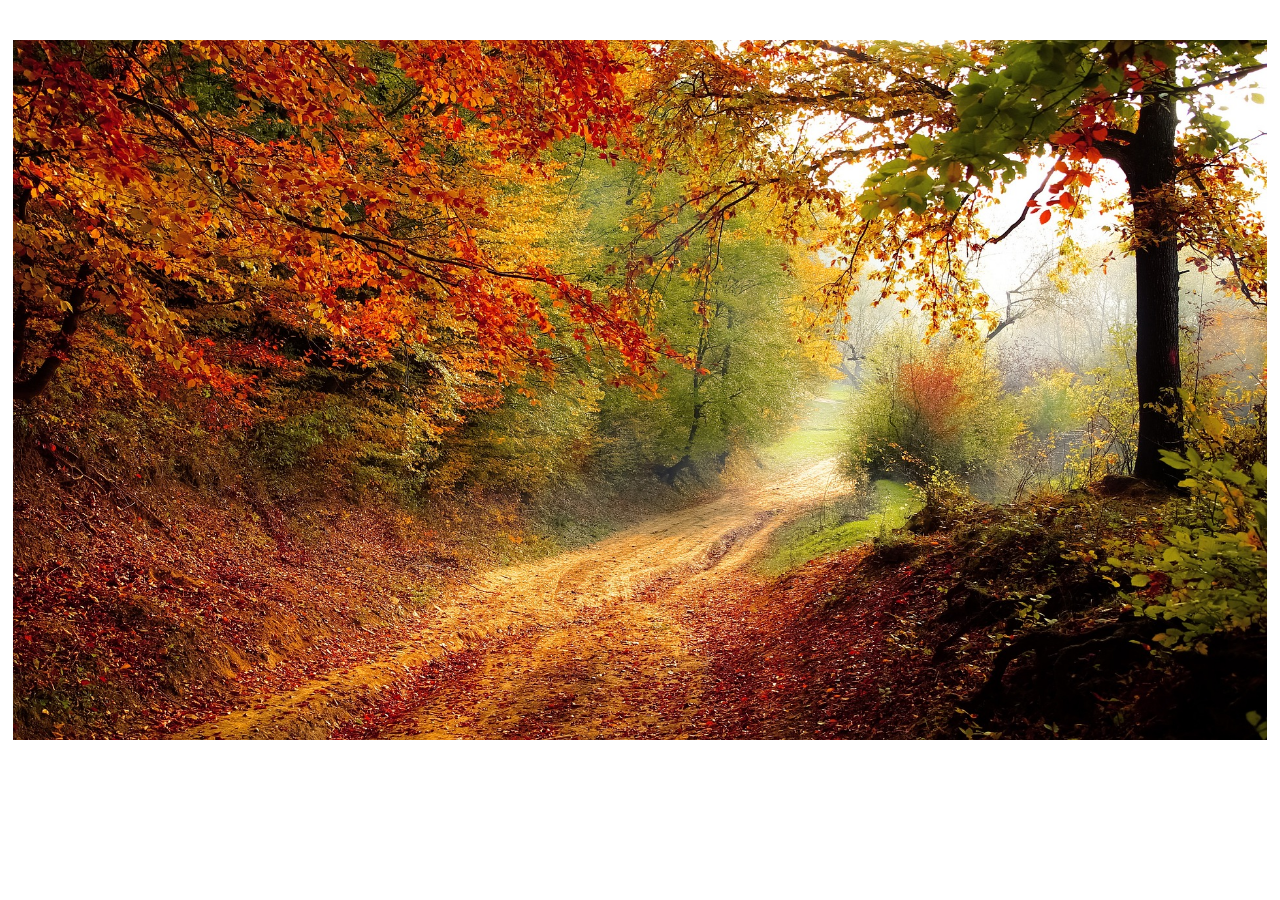
==== index.html @ 6db9f9ab "Carousel Aqui eu tentei (e consegui) criar um carrossel de imagens." ====
<!DOCTYPE html>
<html lang="pt-br">

<head>
    <meta charset="UTF-8">
    <meta http-equiv="X-UA-Compatible" content="IE=edge">
    <meta name="viewport" content="width=device-width, initial-scale=1.0">
    <link rel="stylesheet" href="./CSS/reset.css">
    <link rel="stylesheet" href="./CSS/cabecalho.css">
    <link rel="stylesheet" href="./CSS/carrossel.css">
    <link rel="stylesheet" href="./CSS/rodape.css">
    <title>Carousel</title>
</head>

<body>

    <div id="slideshow-carousel" data-component="slideshow">
        <div role="list">
            <div class="slide">
                <img src="./img/nature1.jpg" alt="">
            </div>

            <div class="slide">
                <img src="./img/nature2.jpg" alt="">
            </div>

            <div class="slide">
                <img src="./img/nature3.jpg" alt="">
            </div>
        </div>
    </div>

    <script src="./JS/slideshow.js"></script>
</body>

</html>
---- CSS/carrossel.css ----
[data-component="slideshow"] .slide {
    display: none;
  }

  [data-component="slideshow"] .slide.active {
    display: block;
  }

  .slide {
    display: block;
    height: 700px;
    width: 98%;
    margin: auto;
    margin-top: 40px;
}

.slide img {
    height: 100%;
    width: 100%;
}
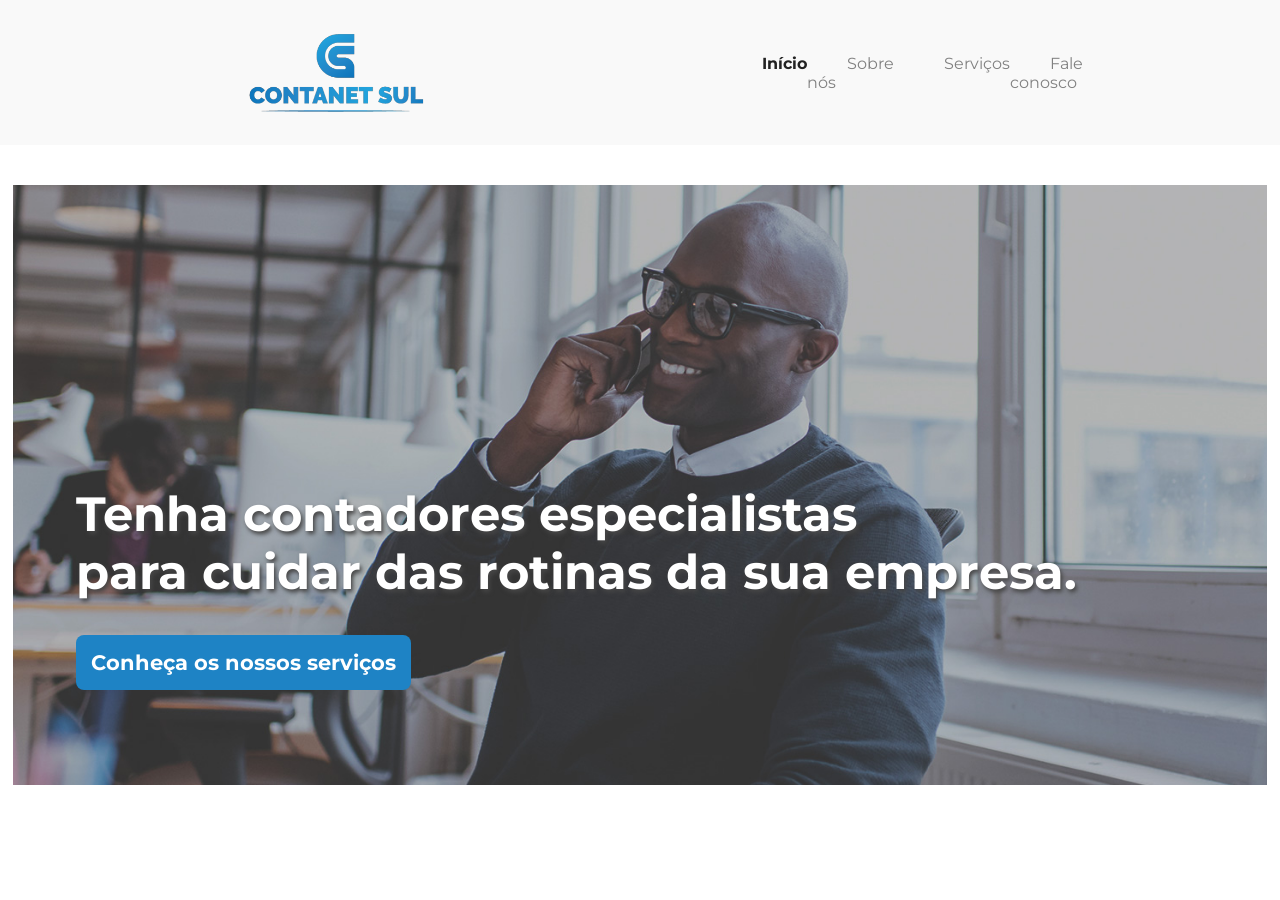
==== commit 88d59a0b: "Criação do CSS root" ====
--- a/index.html
+++ b/index.html
@@ -6,6 +6,7 @@
     <meta http-equiv="X-UA-Compatible" content="IE=edge">
     <meta name="viewport" content="width=device-width, initial-scale=1.0">
     <link rel="stylesheet" href="./CSS/reset.css">
+    <link rel="stylesheet" href="./CSS/root.css">
     <link rel="stylesheet" href="./CSS/cabecalho.css">
     <link rel="stylesheet" href="./CSS/carrossel.css">
     <link rel="stylesheet" href="./CSS/rodape.css">
@@ -14,18 +15,39 @@
 
 <body>
 
+    <header>
+        <div class="logo">
+            <img src="./img/logo/logocurto.png" alt="">
+        </div>
+
+        <nav class="menu">
+            <ul class="menu-lista">
+                <li class="menu-item"><a id="ativo" href="">Início</a></li>
+                <li class="menu-item"><a href="">Sobre nós</a></li>
+                <li class="menu-item"><a href="">Serviços</a></li>
+                <li class="menu-item"><a href="">Fale conosco</a></li>
+            </ul>
+        </nav>
+    </header>
+
     <div id="slideshow-carousel" data-component="slideshow">
         <div role="list">
             <div class="slide">
-                <img src="./img/nature1.jpg" alt="">
+                <img src="./img/carrossel/slide-01.jpg" alt="">
+                <h2 class="slide-titulo">Tenha contadores especialistas <br> para cuidar das rotinas da sua empresa.</h2>
+                <button class="slide-button"><a href="">Conheça os nossos serviços</a></button>
             </div>
 
             <div class="slide">
-                <img src="./img/nature2.jpg" alt="">
+                <img src="./img/carrossel/slide-02.jpg" alt="">
+                <h2 class="slide-titulo">A sua empresa organizada <br> e bem planejada financeiramente!</h2>
+                <button class="slide-button"><a href="">Conheça os nossos serviços</a></button>
             </div>
 
             <div class="slide">
-                <img src="./img/nature3.jpg" alt="">
+                <img src="./img/carrossel/slide-03.jpg" alt="">
+                <h2 class="slide-titulo" id="titulo-3">Contabilidade completa <br> para sua empresa!</h2>
+                <button class="slide-button"><a href="">Conheça os nossos serviços</a></button>
             </div>
         </div>
     </div>
--- a/CSS/root.css
+++ b/CSS/root.css
@@ -0,0 +1,6 @@
+:root {
+    --color-blue: #1E83C5;
+    --color-grey: #808080;
+    --color-green: #03A84E;
+    --color-black: rgb(34, 34, 34);
+}
--- a/CSS/cabecalho.css
+++ b/CSS/cabecalho.css
@@ -0,0 +1,48 @@
+header {
+    align-items: center;
+    background-color: #f9f9f9;
+    display: flex;
+    justify-content: space-around;
+    padding: 2rem;
+}
+
+.logo {
+    width: 30%;
+    display: flex;
+    justify-content: center;
+}
+
+.logo img {
+    width: 50%;
+}
+
+.menu {
+    width: 30%;
+}
+
+.menu-lista {
+    display: flex;
+    width: 100%;
+    justify-content: center;
+}
+
+.menu-item a {
+    color: var(--color-grey);
+    margin-left: 40px;
+    transition: 0.2s;
+}
+
+.menu-item a:hover {
+    color: var(--color-blue);
+    text-decoration: underline;
+}
+
+.menu-item:first-child a {
+    margin-left: 0;
+}
+
+.menu-item a#ativo {
+    color: rgb(34, 34, 34);
+    font-weight: bold;
+}
+
--- a/CSS/carrossel.css
+++ b/CSS/carrossel.css
@@ -8,13 +8,48 @@
 
   .slide {
     display: block;
-    height: 700px;
+    height: 600px;
     width: 98%;
     margin: auto;
     margin-top: 40px;
+    position: relative;
 }
 
 .slide img {
     height: 100%;
     width: 100%;
+    object-fit: cover;
+}
+
+.slide-titulo {
+  position: absolute;
+  top: 50%;
+  left: 5%;
+  font-size: 3rem;
+  color: rgb(255, 255, 255);
+  text-shadow: 2px 3px 4px rgb(70, 70, 70);
+  font-family: Montserrat;
+}
+
+#titulo-3 {
+  color: rgb(61, 61, 61);
+  text-shadow: none;
+}
+
+.slide-button {
+  position: absolute;
+  top: 75%;
+  left: 5%;
+  padding: 15px;
+  border-radius: 8px;
+  border-style: none;
+  font-size: 1.3rem;
+  color: #ffff;
+  background-color: var(--color-blue);
+  font-family: Roboto;
+  font-weight: 700;
+}
+
+.slide-button a:visited {
+  color: #ffff;
 }
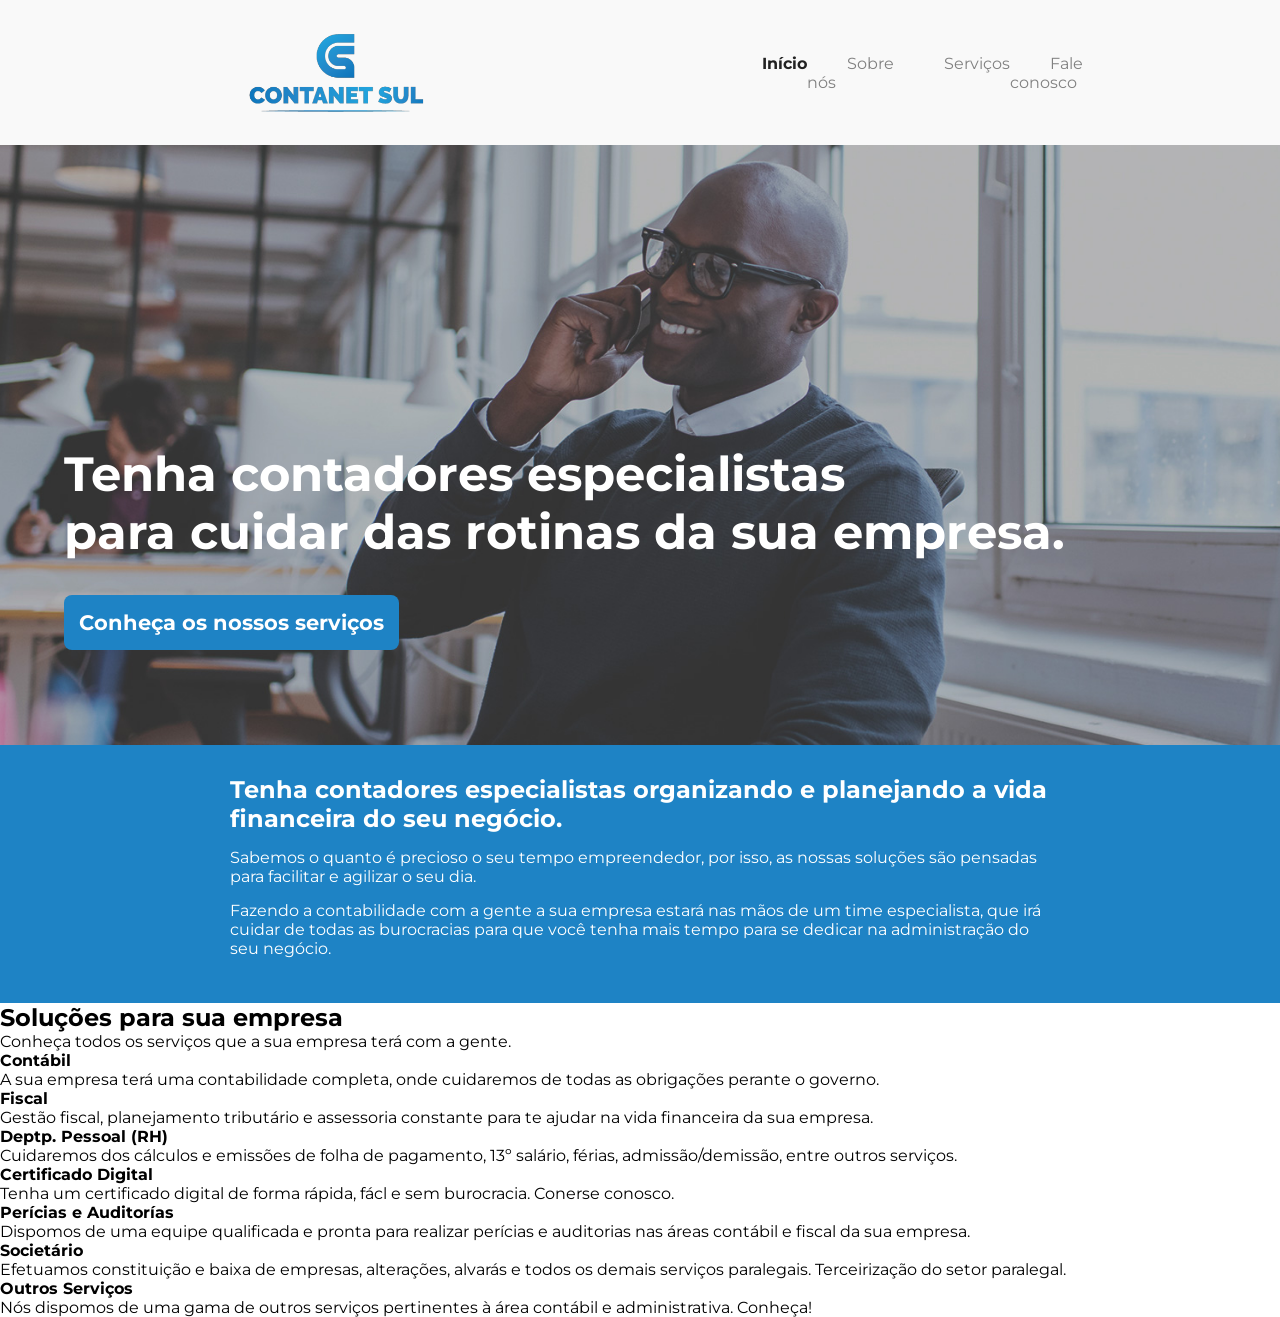
==== commit 9c2dbfe8: "Criando a seção de textos" ====
--- a/index.html
+++ b/index.html
@@ -9,16 +9,18 @@
     <link rel="stylesheet" href="./CSS/root.css">
     <link rel="stylesheet" href="./CSS/cabecalho.css">
     <link rel="stylesheet" href="./CSS/carrossel.css">
+    <link rel="stylesheet" href="./CSS/index.css">
     <link rel="stylesheet" href="./CSS/rodape.css">
-    <title>Carousel</title>
+    <title>Contanet Sul</title>
 </head>
 
 <body>
 
+    <!-- CABEÇALHO -->
     <header>
-        <div class="logo">
+        <a href="./index.html" class="logo">
             <img src="./img/logo/logocurto.png" alt="">
-        </div>
+        </a>
 
         <nav class="menu">
             <ul class="menu-lista">
@@ -30,27 +32,95 @@
         </nav>
     </header>
 
+    <!-- CARROSSEL -->
     <div id="slideshow-carousel" data-component="slideshow">
         <div role="list">
             <div class="slide">
                 <img src="./img/carrossel/slide-01.jpg" alt="">
-                <h2 class="slide-titulo">Tenha contadores especialistas <br> para cuidar das rotinas da sua empresa.</h2>
-                <button class="slide-button"><a href="">Conheça os nossos serviços</a></button>
+                <h2 class="slide-titulo" id="titulo-1">Tenha contadores especialistas <br> para cuidar das rotinas da
+                    sua empresa.</h2>
+                <button class="slide-button" id="slide-btn-1"><a href="">Conheça os nossos serviços</a></button>
             </div>
 
             <div class="slide">
                 <img src="./img/carrossel/slide-02.jpg" alt="">
-                <h2 class="slide-titulo">A sua empresa organizada <br> e bem planejada financeiramente!</h2>
-                <button class="slide-button"><a href="">Conheça os nossos serviços</a></button>
+                <h2 class="slide-titulo" id="titulo-2">A sua empresa <br> organizada e bem planejada <br>
+                    financeiramente!</h2>
+                <button class="slide-button" id="slide-btn-2"><a href="">Conheça os nossos serviços</a></button>
             </div>
 
             <div class="slide">
                 <img src="./img/carrossel/slide-03.jpg" alt="">
                 <h2 class="slide-titulo" id="titulo-3">Contabilidade completa <br> para sua empresa!</h2>
-                <button class="slide-button"><a href="">Conheça os nossos serviços</a></button>
+                <button class="slide-button" id="slide-btn-3"><a href="">Conheça os nossos serviços</a></button>
             </div>
         </div>
     </div>
+
+    <!-- SEÇÃO - TEXTOS (DO BACKGROUND AZUL) -->
+    <section class="sec-textos">
+        <h2> Tenha contadores especialistas organizando e planejando a vida financeira do seu negócio.</h2>
+
+        <p>Sabemos o quanto é precioso o seu tempo empreendedor, por isso, as nossas soluções são pensadas para
+            facilitar e agilizar o seu dia.</p>
+        <p>Fazendo a contabilidade com a gente a sua empresa estará nas mãos de um time especialista, que irá cuidar de
+            todas as burocracias para que você tenha mais tempo para se dedicar na administração do seu negócio.</p>
+    </section>
+
+    <!-- SEÇÃO - SOLUÇÕES -->
+    <section class="sec-solucoes">
+        <h1>Soluções para sua empresa</h1>
+        <p>Conheça todos os serviços que a sua empresa terá com a gente.</p>
+
+        <a>
+            <article>
+                <h4>Contábil</h4>
+                <p>A sua empresa terá uma contabilidade completa, onde cuidaremos de todas as obrigações perante o governo.</p>
+            </article>
+        </a>
+
+        <a>
+            <article>
+                <h4>Fiscal</h4>
+                <p>Gestão fiscal, planejamento tributário e assessoria constante para te ajudar na vida financeira da sua empresa.</p>
+            </article>
+        </a>
+
+        <a>
+            <article>
+                <h4>Deptp. Pessoal (RH)</h4>
+                <p>Cuidaremos dos cálculos e emissões de folha de pagamento, 13º salário, férias, admissão/demissão, entre outros serviços.</p>
+            </article>
+        </a>
+
+        <a>
+            <article>
+                <h4>Certificado Digital</h4>
+                <p>Tenha um certificado digital de forma rápida, fácl e sem burocracia. Conerse conosco.</p>
+            </article>
+        </a>
+
+        <a>
+            <article>
+                <h4>Perícias e Auditorías</h4>
+                <p>Dispomos de uma equipe qualificada e pronta para realizar perícias e auditorias nas áreas contábil e fiscal da sua empresa.</p>
+            </article>
+        </a>
+
+        <a>
+            <article>
+                <h4>Societário</h4>
+                <p>Efetuamos constituição e baixa de empresas, alterações, alvarás e todos os demais serviços paralegais. Terceirização do setor paralegal.</p>
+            </article>
+        </a>
+
+        <a>
+            <article>
+                <h4>Outros Serviços</h4>
+                <p>Nós dispomos de uma gama de outros serviços pertinentes à área contábil e administrativa. Conheça!</p>
+            </article>
+        </a>
+    </section>
 
     <script src="./JS/slideshow.js"></script>
 </body>
--- a/CSS/carrossel.css
+++ b/CSS/carrossel.css
@@ -9,9 +9,8 @@
   .slide {
     display: block;
     height: 600px;
-    width: 98%;
+    width: 100%;
     margin: auto;
-    margin-top: 40px;
     position: relative;
 }
 
@@ -23,15 +22,26 @@
 
 .slide-titulo {
   position: absolute;
-  top: 50%;
-  left: 5%;
   font-size: 3rem;
-  color: rgb(255, 255, 255);
-  text-shadow: 2px 3px 4px rgb(70, 70, 70);
   font-family: Montserrat;
 }
 
+#titulo-1 {
+  top: 50%;
+  left: 5%;
+  color: rgb(255, 255, 255);
+}
+
+#titulo-2 {
+  top: 40%;
+  left: 50%;
+  color: rgb(61, 61, 61);
+  text-shadow: none;
+}
+
 #titulo-3 {
+  top: 50%;
+  left: 5%;
   color: rgb(61, 61, 61);
   text-shadow: none;
 }
@@ -52,4 +62,9 @@
 
 .slide-button a:visited {
   color: #ffff;
+}
+
+#slide-btn-2 {
+  top: 73%;
+  left: 50%;
 }
--- a/CSS/index.css
+++ b/CSS/index.css
@@ -0,0 +1,17 @@
+/* SEÇÃO - TEXTOS (DO BACKGROUND AZUL) */
+
+.sec-textos {
+    background-color: var(--color-blue);
+    padding: 30px 18%;
+    color: #fff;
+}
+
+.sec-textos h2 {
+    margin-bottom: 15px;
+}
+
+.sec-textos p {
+    margin-bottom: 15px;
+}
+
+/* SEÇÃO - SOLUÇÕES */
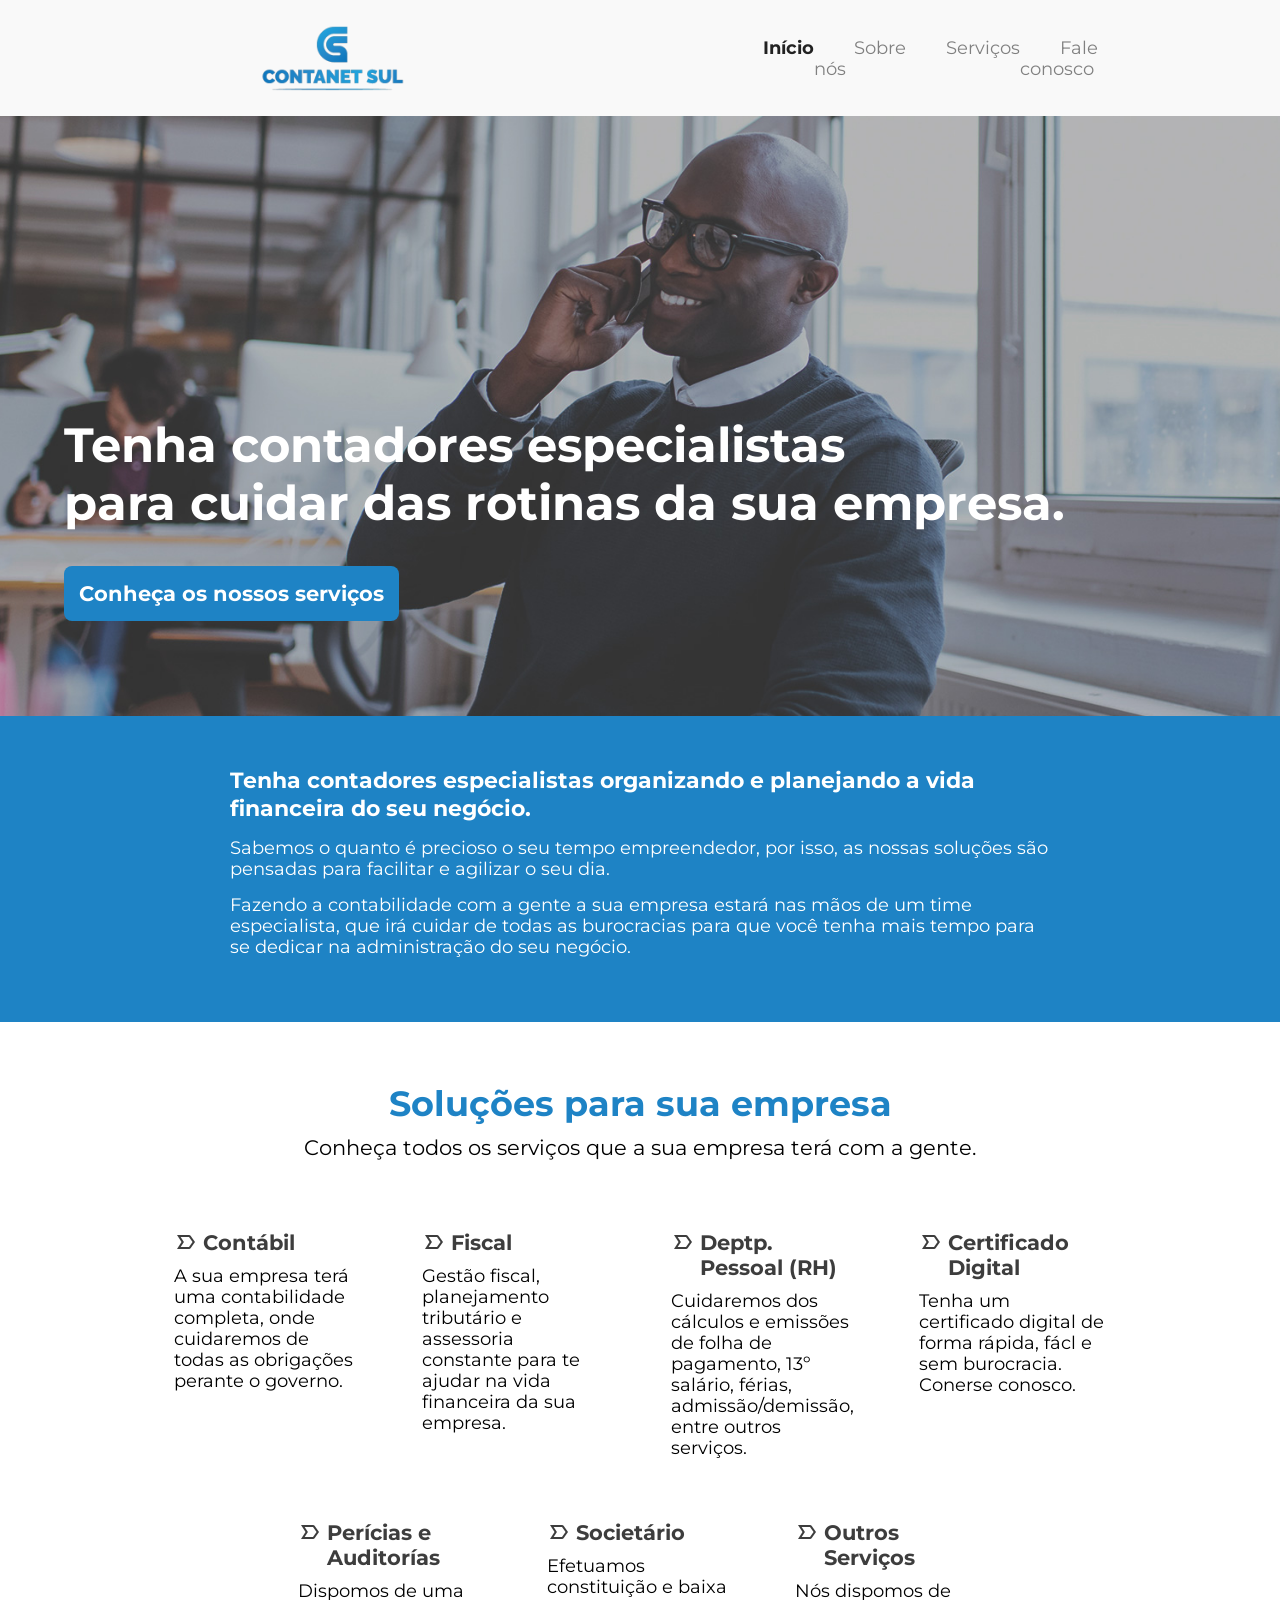
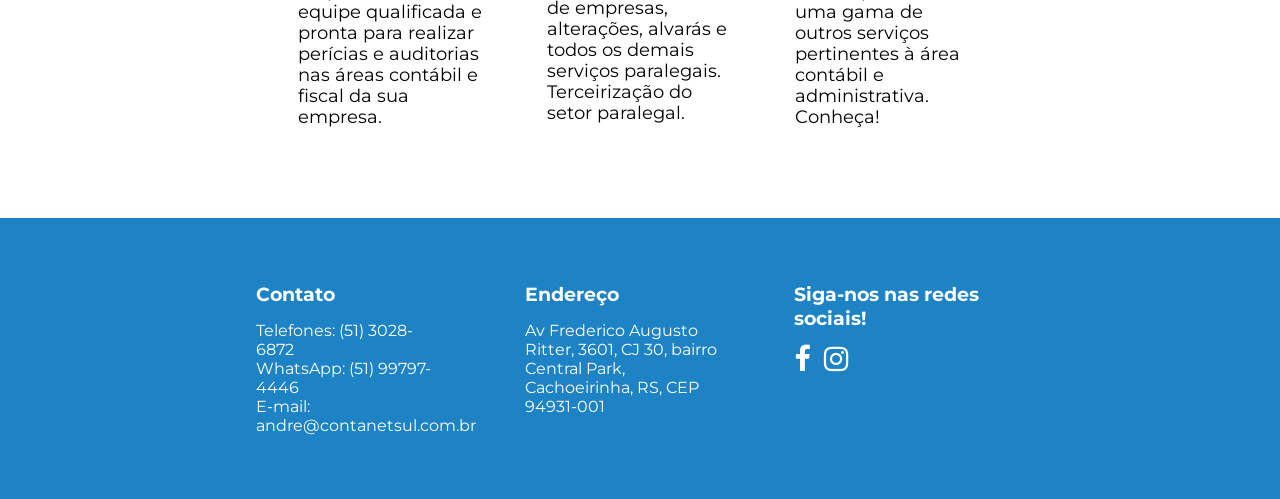
==== commit 0f2e7117: "Ainda na criação da página principal Foram criadas novas seções, com mais informações sobre a página" ====
--- a/index.html
+++ b/index.html
@@ -5,6 +5,9 @@
     <meta charset="UTF-8">
     <meta http-equiv="X-UA-Compatible" content="IE=edge">
     <meta name="viewport" content="width=device-width, initial-scale=1.0">
+    <link rel="stylesheet"
+        href="https://fonts.googleapis.com/css2?family=Material+Symbols+Outlined:opsz,wght,FILL,GRAD@48,400,0,0" />
+    <link rel="stylesheet" href="https://cdnjs.cloudflare.com/ajax/libs/font-awesome/4.7.0/css/font-awesome.min.css">
     <link rel="stylesheet" href="./CSS/reset.css">
     <link rel="stylesheet" href="./CSS/root.css">
     <link rel="stylesheet" href="./CSS/cabecalho.css">
@@ -16,7 +19,7 @@
 
 <body>
 
-    <!-- CABEÇALHO -->
+    <!-- CABEÇALHO - HEADER -->
     <header>
         <a href="./index.html" class="logo">
             <img src="./img/logo/logocurto.png" alt="">
@@ -69,58 +72,114 @@
 
     <!-- SEÇÃO - SOLUÇÕES -->
     <section class="sec-solucoes">
-        <h1>Soluções para sua empresa</h1>
-        <p>Conheça todos os serviços que a sua empresa terá com a gente.</p>
+        <div class="div-solucoes-titulos">
+            <h1>Soluções para sua empresa</h1>
+            <p>Conheça todos os serviços que a sua empresa terá com a gente.</p>
+        </div>
 
-        <a>
-            <article>
-                <h4>Contábil</h4>
-                <p>A sua empresa terá uma contabilidade completa, onde cuidaremos de todas as obrigações perante o governo.</p>
-            </article>
-        </a>
+        <div class="div-artigos">
+            <a class="a-artigo">
+                <article class="titulo-artigo">
+                    <span class="material-symbols-outlined">label_important</span>
+                    <h4>Contábil</h4>
+                </article>
 
-        <a>
-            <article>
-                <h4>Fiscal</h4>
-                <p>Gestão fiscal, planejamento tributário e assessoria constante para te ajudar na vida financeira da sua empresa.</p>
-            </article>
-        </a>
+                <p>A sua empresa terá uma contabilidade completa, onde cuidaremos de todas as obrigações perante o
+                    governo.</p>
+            </a>
 
-        <a>
-            <article>
-                <h4>Deptp. Pessoal (RH)</h4>
-                <p>Cuidaremos dos cálculos e emissões de folha de pagamento, 13º salário, férias, admissão/demissão, entre outros serviços.</p>
-            </article>
-        </a>
+            <a class="a-artigo">
+                <article class="titulo-artigo">
+                    <span class="material-symbols-outlined">label_important</span>
+                    <h4>Fiscal</h4>
+                </article>
 
-        <a>
-            <article>
-                <h4>Certificado Digital</h4>
+                <p>Gestão fiscal, planejamento tributário e assessoria constante para te ajudar na vida financeira da
+                    sua empresa.</p>
+            </a>
+
+            <a class="a-artigo">
+                <article class="titulo-artigo">
+                    <span class="material-symbols-outlined">label_important</span>
+                    <h4>Deptp. Pessoal (RH)</h4>
+                </article>
+
+                <p>Cuidaremos dos cálculos e emissões de folha de pagamento, 13º salário, férias, admissão/demissão,
+                    entre outros serviços.</p>
+            </a>
+
+            <a class="a-artigo">
+                <article class="titulo-artigo">
+                    <span class="material-symbols-outlined">label_important</span>
+                    <h4>Certificado Digital</h4>
+                </article>
+
                 <p>Tenha um certificado digital de forma rápida, fácl e sem burocracia. Conerse conosco.</p>
-            </article>
-        </a>
+            </a>
 
-        <a>
-            <article>
-                <h4>Perícias e Auditorías</h4>
-                <p>Dispomos de uma equipe qualificada e pronta para realizar perícias e auditorias nas áreas contábil e fiscal da sua empresa.</p>
-            </article>
-        </a>
+            <a class="a-artigo">
+                <article class="titulo-artigo">
+                    <span class="material-symbols-outlined">label_important</span>
+                    <h4>Perícias e Auditorías</h4>
+                </article>
 
-        <a>
-            <article>
-                <h4>Societário</h4>
-                <p>Efetuamos constituição e baixa de empresas, alterações, alvarás e todos os demais serviços paralegais. Terceirização do setor paralegal.</p>
-            </article>
-        </a>
+                <p>Dispomos de uma equipe qualificada e pronta para realizar perícias e auditorias nas áreas contábil e
+                    fiscal da sua empresa.</p>
+            </a>
 
-        <a>
-            <article>
-                <h4>Outros Serviços</h4>
-                <p>Nós dispomos de uma gama de outros serviços pertinentes à área contábil e administrativa. Conheça!</p>
-            </article>
-        </a>
+            <a class="a-artigo">
+                <article class="titulo-artigo">
+                    <span class="material-symbols-outlined">label_important</span>
+                    <h4>Societário</h4>
+                </article>
+
+                <p>Efetuamos constituição e baixa de empresas, alterações, alvarás e todos os demais serviços
+                    paralegais. Terceirização do setor paralegal.</p>
+            </a>
+
+            <a class="a-artigo">
+                <article class="titulo-artigo">
+                    <span class="material-symbols-outlined">label_important</span>
+                    <h4>Outros Serviços</h4>
+                </article>
+
+                <p>Nós dispomos de uma gama de outros serviços pertinentes à área contábil e administrativa. Conheça!
+                </p>
+            </a>
+        </div>
     </section>
+
+    <!-- RODAPÉ - FOOTER -->
+
+    <footer>
+        <section class="sec-rodape">
+            <div id="contato">
+                <h2>Contato</h2>
+                <a href="">
+                    <p>Telefones: (51) 3028-6872</p>
+                </a>
+                <a href="https://api.whatsapp.com/send?phone=5551997974446">
+                    <p>WhatsApp: (51) 99797-4446</p>
+                </a>
+                <a href="">
+                    <p>E-mail: andre@contanetsul.com.br</p>
+                </a>
+            </div>
+
+            <div id="endereco">
+                <h2>Endereço</h2>
+                <a href="https://goo.gl/maps/Pzh5QHZv5FfxfYiMA">Av Frederico Augusto Ritter, 3601, CJ 30, bairro Central
+                    Park, Cachoeirinha, RS, CEP 94931-001
+                </a>
+            </div>
+
+            <div id="social">
+                <h2>Siga-nos nas redes sociais!</h2>
+                <a href="https://www.facebook.com/andre.machado.3517563" class="fa fa-facebook"></a>
+                <a href="https://www.instagram.com/andremachado_contador/" class="fa fa-instagram"></a>
+            </div>
+        </section>
+    </footer>
 
     <script src="./JS/slideshow.js"></script>
 </body>
--- a/CSS/root.css
+++ b/CSS/root.css
@@ -2,5 +2,5 @@
     --color-blue: #1E83C5;
     --color-grey: #808080;
     --color-green: #03A84E;
-    --color-black: rgb(34, 34, 34);
+    --color-black: rgb(61, 61, 61);
 }
--- a/CSS/cabecalho.css
+++ b/CSS/cabecalho.css
@@ -3,7 +3,7 @@
     background-color: #f9f9f9;
     display: flex;
     justify-content: space-around;
-    padding: 2rem;
+    padding: 25px;
 }
 
 .logo {
@@ -13,7 +13,7 @@
 }
 
 .logo img {
-    width: 50%;
+    width: 40%;
 }
 
 .menu {
@@ -27,6 +27,7 @@
 }
 
 .menu-item a {
+    font-size: 1.1rem;
     color: var(--color-grey);
     margin-left: 40px;
     transition: 0.2s;
@@ -35,6 +36,7 @@
 .menu-item a:hover {
     color: var(--color-blue);
     text-decoration: underline;
+    font-weight: bold;
 }
 
 .menu-item:first-child a {
--- a/CSS/index.css
+++ b/CSS/index.css
@@ -2,16 +2,70 @@
 
 .sec-textos {
     background-color: var(--color-blue);
-    padding: 30px 18%;
+    padding: 50px 18%;
     color: #fff;
 }
 
 .sec-textos h2 {
     margin-bottom: 15px;
+    font-size: 1.4rem;
 }
 
 .sec-textos p {
     margin-bottom: 15px;
+    font-size: 1.1rem;
 }
 
-/* SEÇÃO - SOLUÇÕES */+/* SEÇÃO - SOLUÇÕES */
+
+.sec-solucoes {
+    width: 80%;
+    margin: auto;
+    text-align: center;
+    margin-top: 60px;
+    margin-bottom: 60px;
+}
+
+.div-solucoes-titulos h1 {
+    color: var(--color-blue);
+    font-size: 2.2rem;
+    margin-bottom: 10px;
+}
+
+.div-solucoes-titulos p {
+    font-size: 1.3rem;
+    margin-bottom: 40px;
+}
+
+.div-artigos {
+    display: flex;
+    flex-wrap: wrap;
+    justify-content: center;
+    align-items: flex-start;
+}
+
+.a-artigo {
+    padding: 3%;
+    width: 24.25%;
+}
+
+.a-artigo h4 {
+    margin-bottom: 10px;
+    font-size: 1.3rem;
+    text-align: left;
+    color: var(--color-black);
+}
+
+.a-artigo p {
+    font-size: 1.1rem;
+    text-align: left;
+}
+
+.titulo-artigo {
+    display: flex;
+}
+
+.titulo-artigo span {
+    color: var(--color-black);
+    padding-right: 5px;
+}
--- a/CSS/rodape.css
+++ b/CSS/rodape.css
@@ -0,0 +1,44 @@
+footer {
+    width: 100%;
+    background-color: var(--color-blue);
+}
+
+.sec-rodape {
+    margin: auto;
+    display: flex;
+    padding: 5% 20%;
+    color: #ffffff;
+}
+
+.sec-rodape h2 {
+    font-size: 1.2rem;
+    margin-bottom: 15px;
+}
+
+.sec-rodape a {
+    color: #ffffff;
+}
+
+.sec-rodape div+div {
+    margin-left: 10%;
+}
+
+#contato {
+    width: 25%;
+}
+
+#endereco {
+    width: 25%;
+}
+
+#social {
+    width: 25%;
+}
+
+#social a {
+    font-size: 1.8rem;
+}
+
+#social a+a {
+    margin-left: 10px;
+}
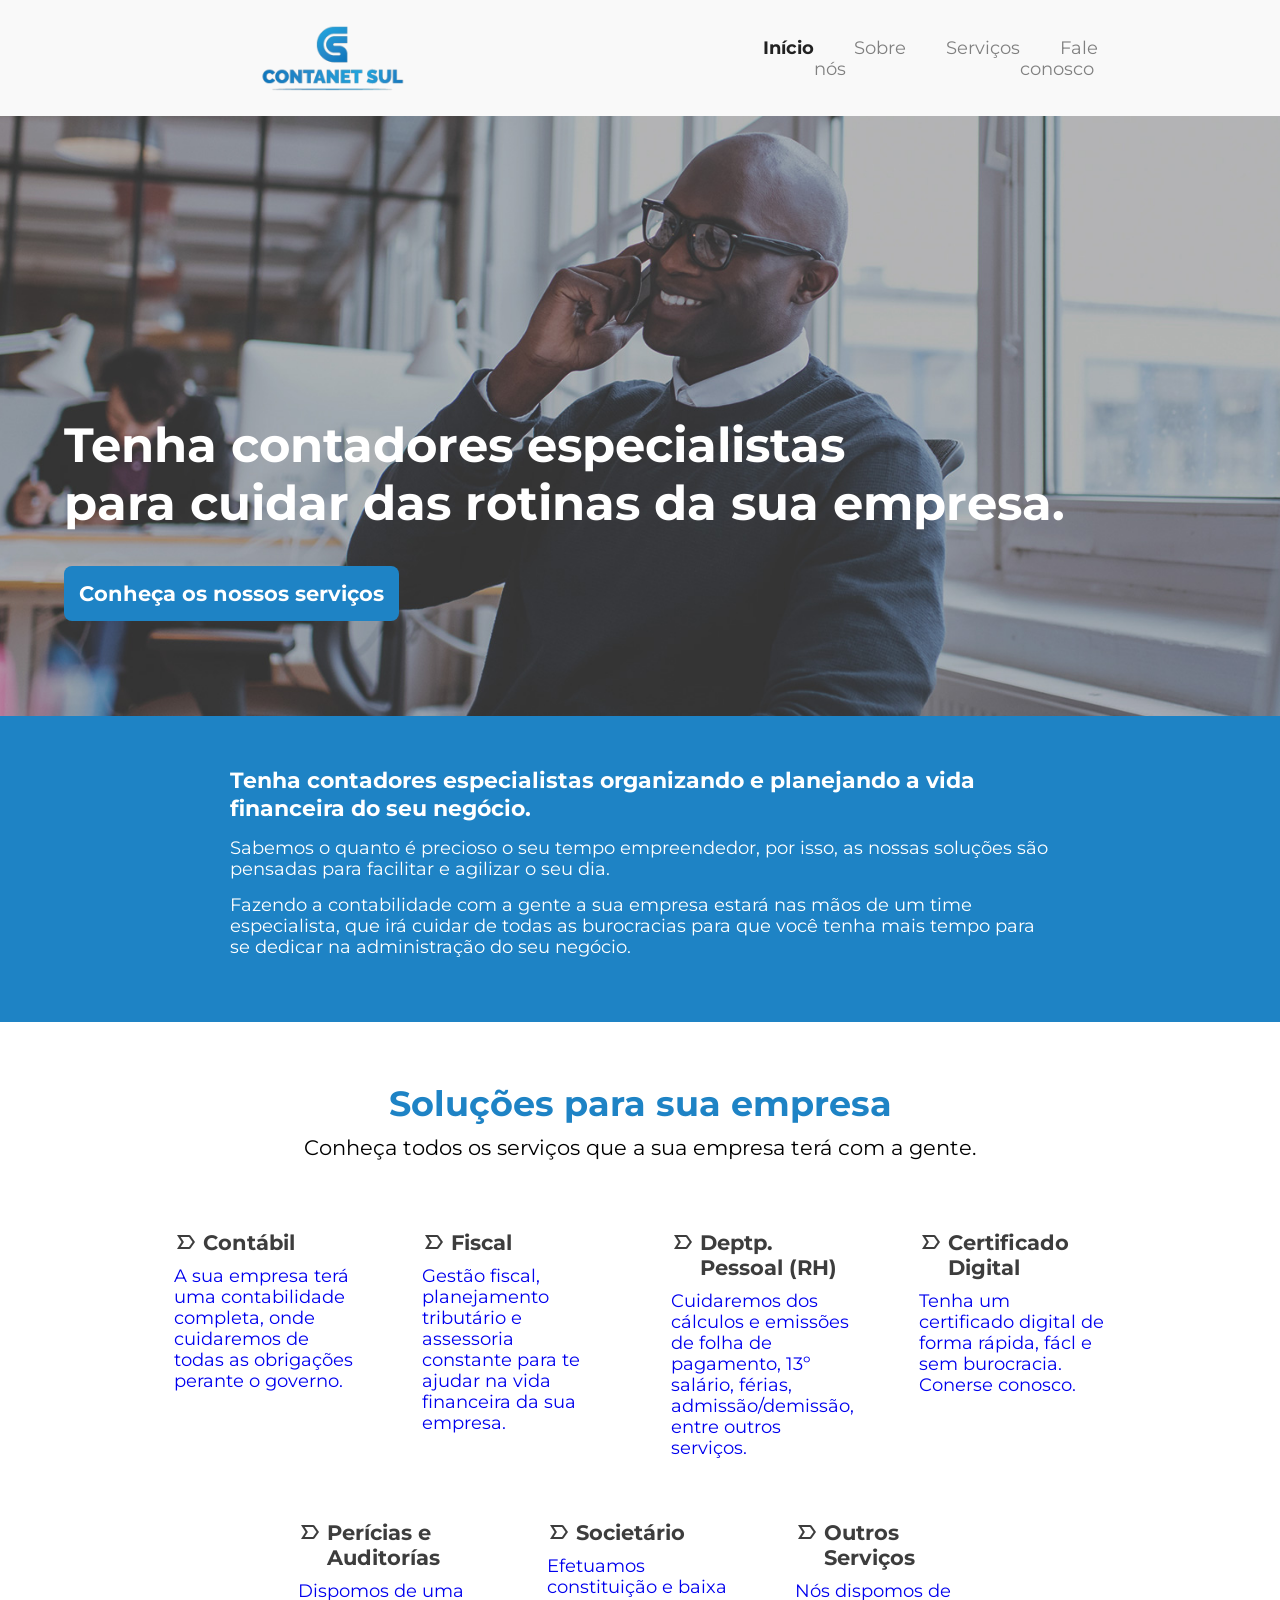
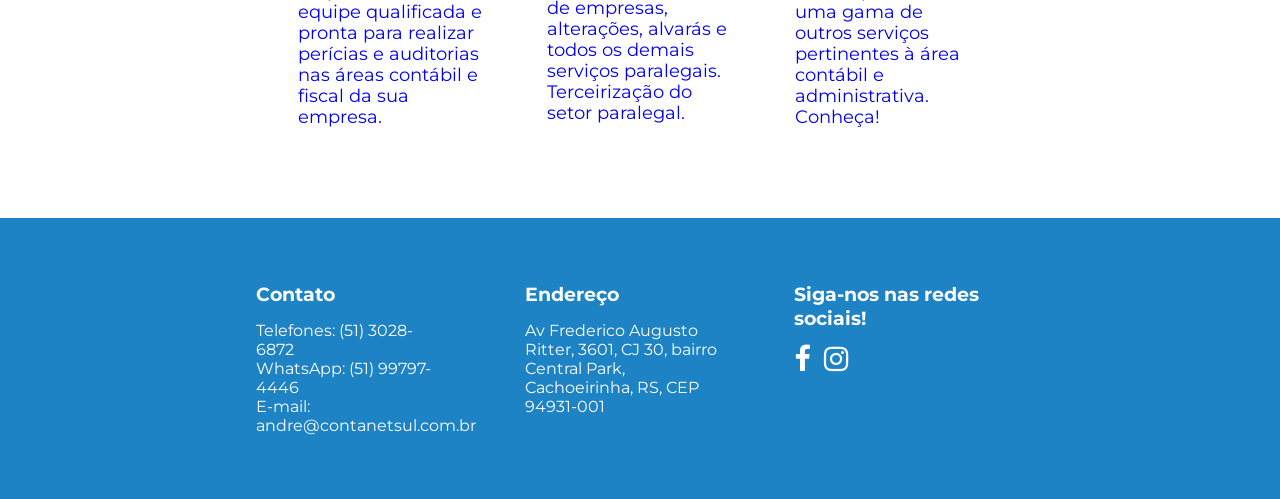
==== commit f23001f9: "Seção-Soluções Na Seção de Soluções foram criadas outras sete novas páginas. (em HTML e em CSS)." ====
--- a/index.html
+++ b/index.html
@@ -78,7 +78,7 @@
         </div>
 
         <div class="div-artigos">
-            <a class="a-artigo">
+            <a class="a-artigo" href="./Seção-Soluções/contabil.html">
                 <article class="titulo-artigo">
                     <span class="material-symbols-outlined">label_important</span>
                     <h4>Contábil</h4>
@@ -88,7 +88,7 @@
                     governo.</p>
             </a>
 
-            <a class="a-artigo">
+            <a class="a-artigo" href="./Seção-Soluções/fiscal.html">
                 <article class="titulo-artigo">
                     <span class="material-symbols-outlined">label_important</span>
                     <h4>Fiscal</h4>
@@ -98,7 +98,7 @@
                     sua empresa.</p>
             </a>
 
-            <a class="a-artigo">
+            <a class="a-artigo" href="./Seção-Soluções/dep-pessoal.html">
                 <article class="titulo-artigo">
                     <span class="material-symbols-outlined">label_important</span>
                     <h4>Deptp. Pessoal (RH)</h4>
@@ -108,7 +108,7 @@
                     entre outros serviços.</p>
             </a>
 
-            <a class="a-artigo">
+            <a class="a-artigo" href="./Seção-Soluções/certificado-digital.html">
                 <article class="titulo-artigo">
                     <span class="material-symbols-outlined">label_important</span>
                     <h4>Certificado Digital</h4>
@@ -117,7 +117,7 @@
                 <p>Tenha um certificado digital de forma rápida, fácl e sem burocracia. Conerse conosco.</p>
             </a>
 
-            <a class="a-artigo">
+            <a class="a-artigo" href="./Seção-Soluções/pericias-auditorias.html">
                 <article class="titulo-artigo">
                     <span class="material-symbols-outlined">label_important</span>
                     <h4>Perícias e Auditorías</h4>
@@ -127,7 +127,7 @@
                     fiscal da sua empresa.</p>
             </a>
 
-            <a class="a-artigo">
+            <a class="a-artigo" href="./Seção-Soluções/societario.html">
                 <article class="titulo-artigo">
                     <span class="material-symbols-outlined">label_important</span>
                     <h4>Societário</h4>
@@ -137,7 +137,7 @@
                     paralegais. Terceirização do setor paralegal.</p>
             </a>
 
-            <a class="a-artigo">
+            <a class="a-artigo" href="./Seção-Soluções/outros-serviços.html">
                 <article class="titulo-artigo">
                     <span class="material-symbols-outlined">label_important</span>
                     <h4>Outros Serviços</h4>
@@ -150,18 +150,17 @@
     </section>
 
     <!-- RODAPÉ - FOOTER -->
-
     <footer>
         <section class="sec-rodape">
             <div id="contato">
                 <h2>Contato</h2>
-                <a href="">
+                <a href="#">
                     <p>Telefones: (51) 3028-6872</p>
                 </a>
                 <a href="https://api.whatsapp.com/send?phone=5551997974446">
                     <p>WhatsApp: (51) 99797-4446</p>
                 </a>
-                <a href="">
+                <a href="#">
                     <p>E-mail: andre@contanetsul.com.br</p>
                 </a>
             </div>
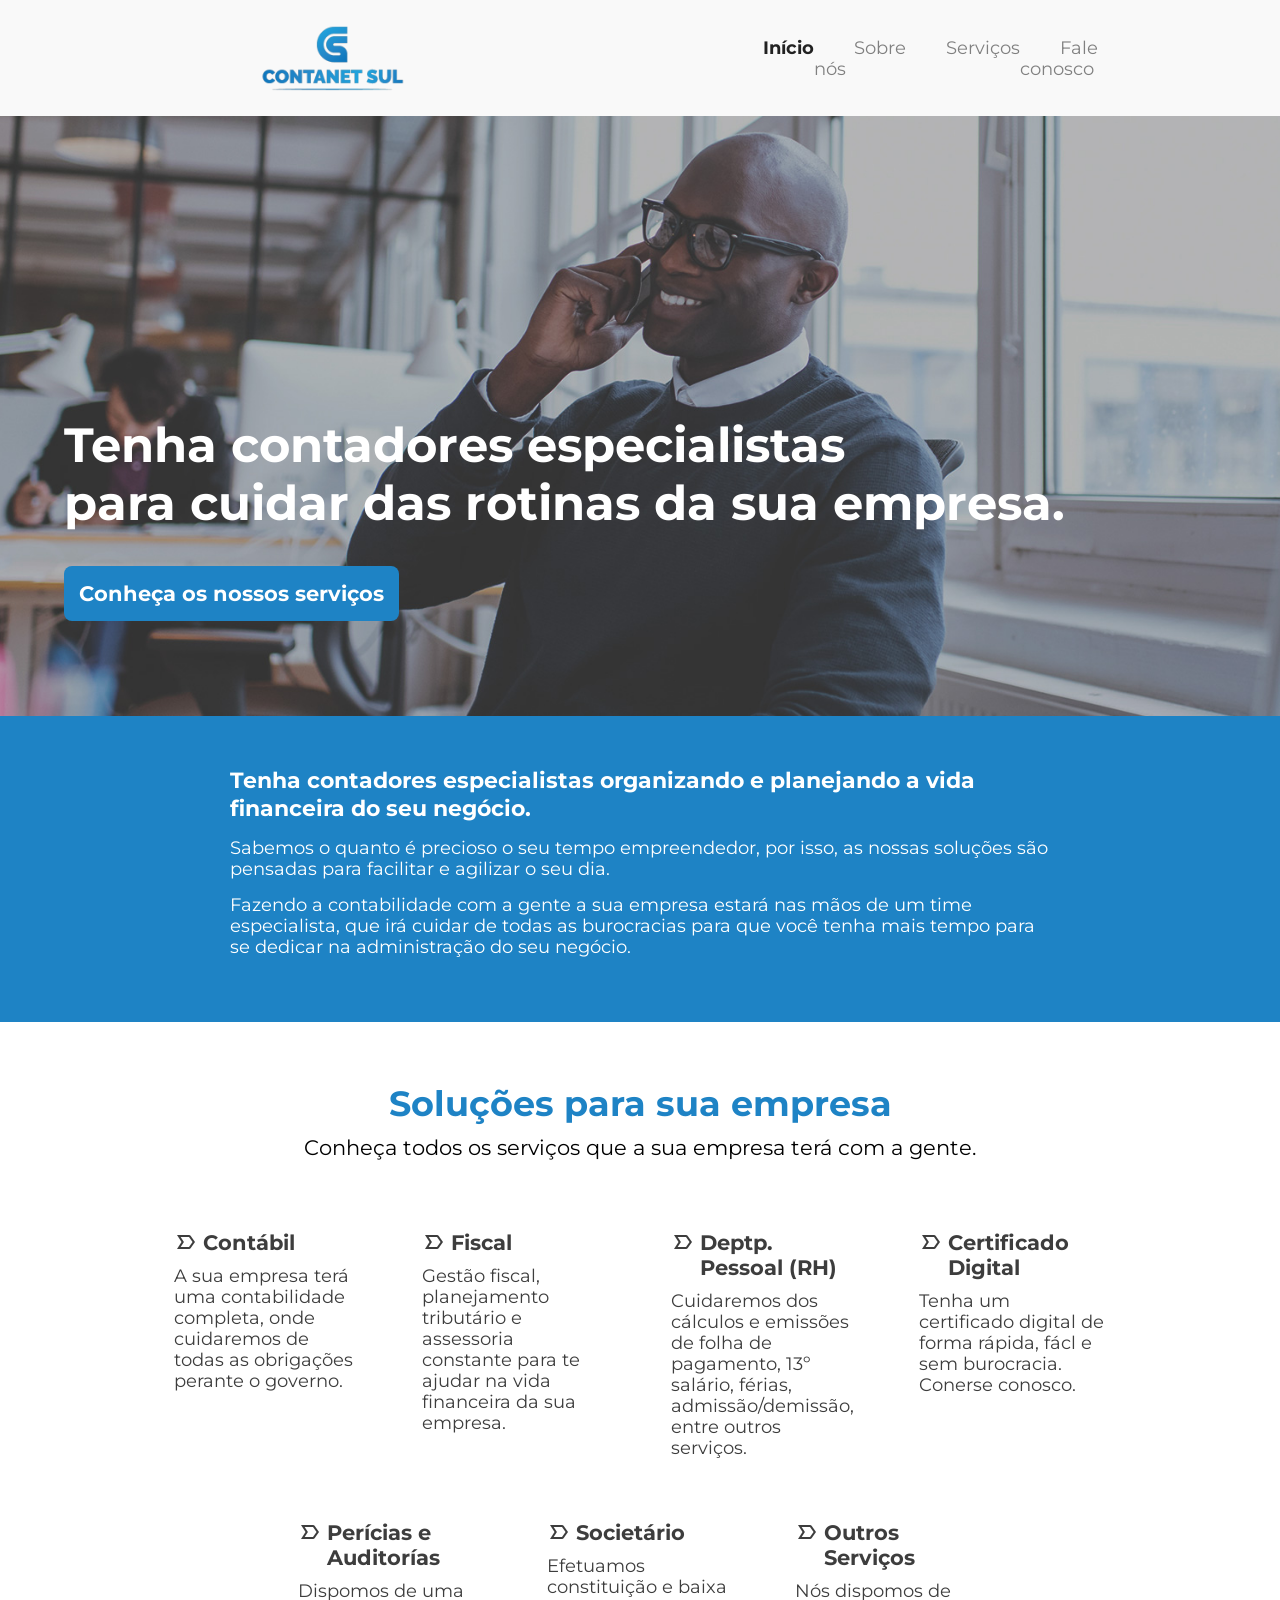
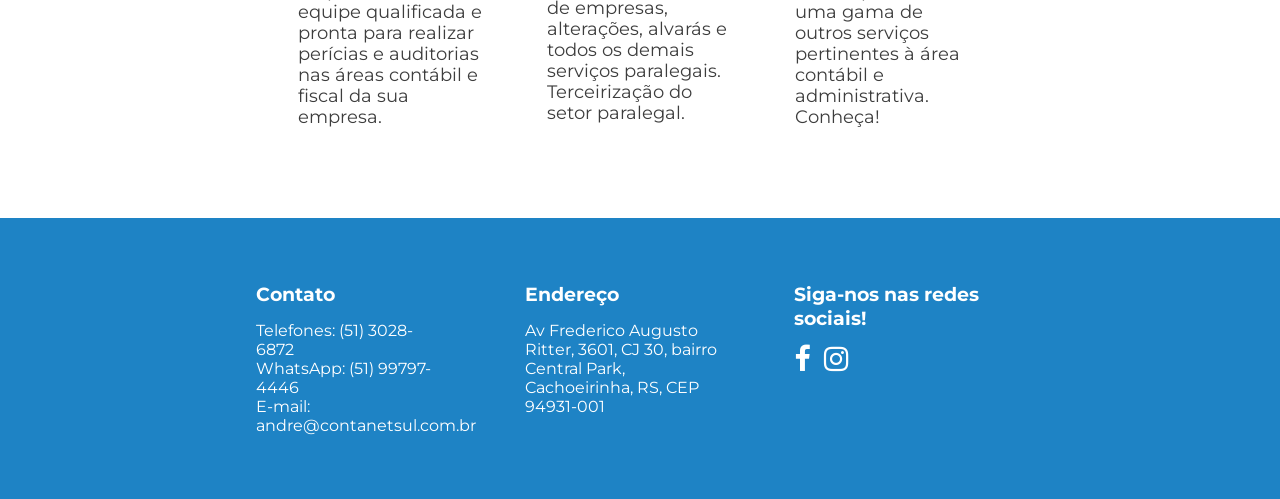
==== commit 830d8374: "Criação da seção menu Criação das páginas (em HTML e CSS) da seção menu, do nosso header." ====
--- a/index.html
+++ b/index.html
@@ -5,8 +5,9 @@
     <meta charset="UTF-8">
     <meta http-equiv="X-UA-Compatible" content="IE=edge">
     <meta name="viewport" content="width=device-width, initial-scale=1.0">
-    <link rel="stylesheet"
-        href="https://fonts.googleapis.com/css2?family=Material+Symbols+Outlined:opsz,wght,FILL,GRAD@48,400,0,0" />
+    <!-- O link abaixo são os ícones presentes na Seção Soluções -->
+    <link rel="stylesheet" href="https://fonts.googleapis.com/css2?family=Material+Symbols+Outlined:opsz,wght,FILL,GRAD@48,400,0,0" />
+        <!-- o link abaixo são os ícones das redes sociais no rodapé/footer -->
     <link rel="stylesheet" href="https://cdnjs.cloudflare.com/ajax/libs/font-awesome/4.7.0/css/font-awesome.min.css">
     <link rel="stylesheet" href="./CSS/reset.css">
     <link rel="stylesheet" href="./CSS/root.css">
@@ -25,12 +26,13 @@
             <img src="./img/logo/logocurto.png" alt="">
         </a>
 
+    <!-- MENU -->
         <nav class="menu">
             <ul class="menu-lista">
-                <li class="menu-item"><a id="ativo" href="">Início</a></li>
-                <li class="menu-item"><a href="">Sobre nós</a></li>
-                <li class="menu-item"><a href="">Serviços</a></li>
-                <li class="menu-item"><a href="">Fale conosco</a></li>
+                <li class="menu-item"><a id="ativo" href="./index.html">Início</a></li>
+                <li class="menu-item"><a href="./seção-menu-cabeçalho/sobre-nos.html">Sobre nós</a></li>
+                <li class="menu-item"><a href="./seção-menu-cabeçalho/servicos.html">Serviços</a></li>
+                <li class="menu-item"><a href="./seção-menu-cabeçalho/fale-conosco.html">Fale conosco</a></li>
             </ul>
         </nav>
     </header>
@@ -78,7 +80,7 @@
         </div>
 
         <div class="div-artigos">
-            <a class="a-artigo" href="./Seção-Soluções/contabil.html">
+            <a class="a-artigo" href="./seção-soluções/contabil.html">
                 <article class="titulo-artigo">
                     <span class="material-symbols-outlined">label_important</span>
                     <h4>Contábil</h4>
@@ -88,7 +90,7 @@
                     governo.</p>
             </a>
 
-            <a class="a-artigo" href="./Seção-Soluções/fiscal.html">
+            <a class="a-artigo" href="./seção-soluções/fiscal.html">
                 <article class="titulo-artigo">
                     <span class="material-symbols-outlined">label_important</span>
                     <h4>Fiscal</h4>
@@ -98,7 +100,7 @@
                     sua empresa.</p>
             </a>
 
-            <a class="a-artigo" href="./Seção-Soluções/dep-pessoal.html">
+            <a class="a-artigo" href="./seção-soluções/dep-pessoal.html">
                 <article class="titulo-artigo">
                     <span class="material-symbols-outlined">label_important</span>
                     <h4>Deptp. Pessoal (RH)</h4>
@@ -108,7 +110,7 @@
                     entre outros serviços.</p>
             </a>
 
-            <a class="a-artigo" href="./Seção-Soluções/certificado-digital.html">
+            <a class="a-artigo" href="./seção-soluções/certificado-digital.html">
                 <article class="titulo-artigo">
                     <span class="material-symbols-outlined">label_important</span>
                     <h4>Certificado Digital</h4>
@@ -117,7 +119,7 @@
                 <p>Tenha um certificado digital de forma rápida, fácl e sem burocracia. Conerse conosco.</p>
             </a>
 
-            <a class="a-artigo" href="./Seção-Soluções/pericias-auditorias.html">
+            <a class="a-artigo" href="./seção-soluções/pericias-auditorias.html">
                 <article class="titulo-artigo">
                     <span class="material-symbols-outlined">label_important</span>
                     <h4>Perícias e Auditorías</h4>
@@ -127,7 +129,7 @@
                     fiscal da sua empresa.</p>
             </a>
 
-            <a class="a-artigo" href="./Seção-Soluções/societario.html">
+            <a class="a-artigo" href="./seção-soluções/societario.html">
                 <article class="titulo-artigo">
                     <span class="material-symbols-outlined">label_important</span>
                     <h4>Societário</h4>
@@ -137,7 +139,7 @@
                     paralegais. Terceirização do setor paralegal.</p>
             </a>
 
-            <a class="a-artigo" href="./Seção-Soluções/outros-serviços.html">
+            <a class="a-artigo" href="./seção-soluções/outros-serviços.html">
                 <article class="titulo-artigo">
                     <span class="material-symbols-outlined">label_important</span>
                     <h4>Outros Serviços</h4>
--- a/CSS/index.css
+++ b/CSS/index.css
@@ -59,6 +59,13 @@
 .a-artigo p {
     font-size: 1.1rem;
     text-align: left;
+    color: var(--color-black);
+    transition: 0.3s;
+}
+
+.a-artigo p:hover {
+    color: var(--color-blue);
+    font-weight: bold;
 }
 
 .titulo-artigo {
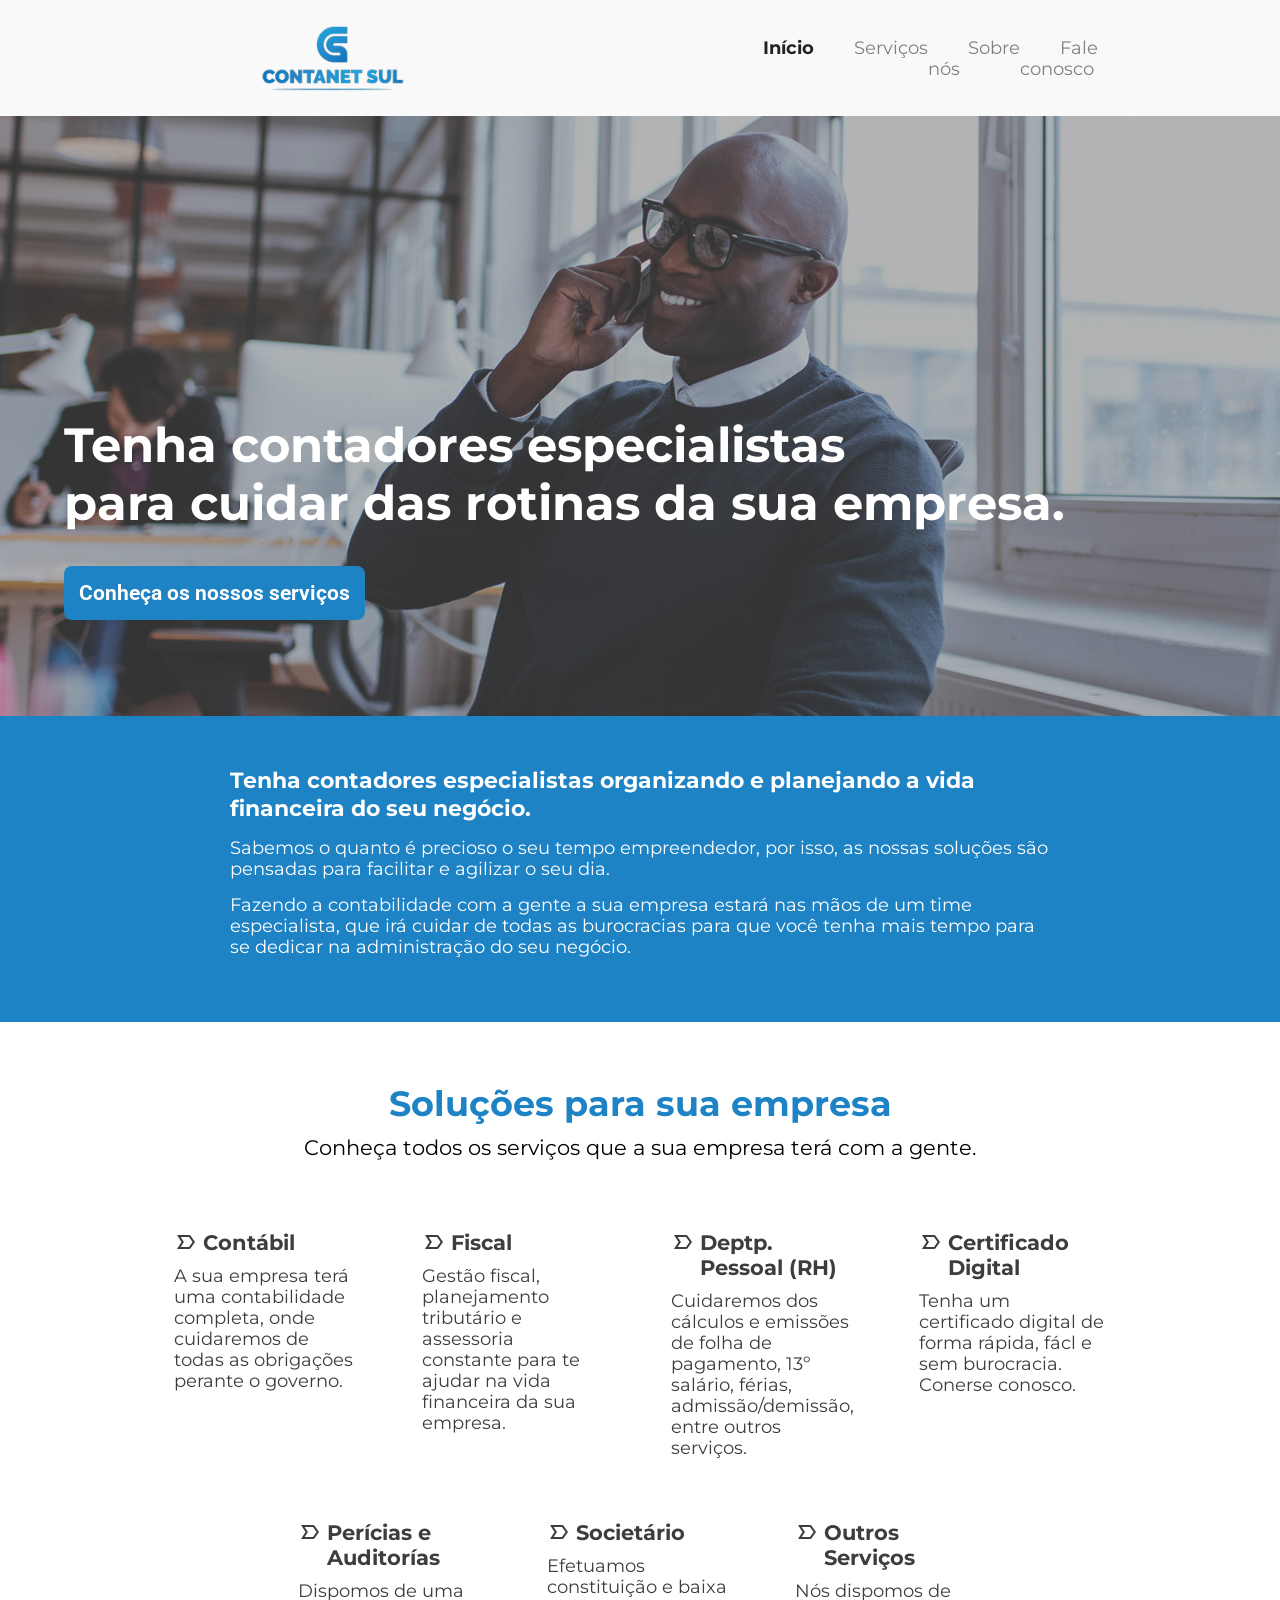
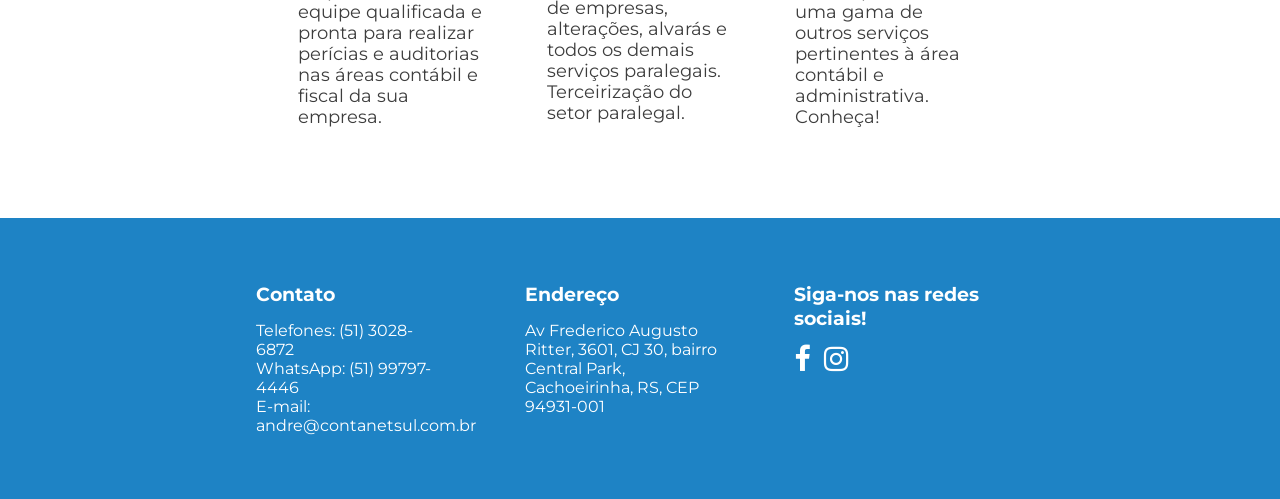
==== commit 126ff56f: "Organização das páginas Foram organizados, em pastas, os arquivos HTML e CSS." ====
--- a/index.html
+++ b/index.html
@@ -30,9 +30,9 @@
         <nav class="menu">
             <ul class="menu-lista">
                 <li class="menu-item"><a id="ativo" href="./index.html">Início</a></li>
-                <li class="menu-item"><a href="./seção-menu-cabeçalho/sobre-nos.html">Sobre nós</a></li>
-                <li class="menu-item"><a href="./seção-menu-cabeçalho/servicos.html">Serviços</a></li>
-                <li class="menu-item"><a href="./seção-menu-cabeçalho/fale-conosco.html">Fale conosco</a></li>
+                <li class="menu-item"><a href="#servicos">Serviços</a></li>
+                <li class="menu-item"><a href="./sobre-nos.html">Sobre nós</a></li>
+                <li class="menu-item"><a href="#fale-conosco">Fale conosco</a></li>
             </ul>
         </nav>
     </header>
@@ -44,20 +44,20 @@
                 <img src="./img/carrossel/slide-01.jpg" alt="">
                 <h2 class="slide-titulo" id="titulo-1">Tenha contadores especialistas <br> para cuidar das rotinas da
                     sua empresa.</h2>
-                <button class="slide-button" id="slide-btn-1"><a href="">Conheça os nossos serviços</a></button>
+                <a href="#servicos" class="slide-button" id="slide-btn-1">Conheça os nossos serviços</a>
             </div>
 
             <div class="slide">
                 <img src="./img/carrossel/slide-02.jpg" alt="">
                 <h2 class="slide-titulo" id="titulo-2">A sua empresa <br> organizada e bem planejada <br>
                     financeiramente!</h2>
-                <button class="slide-button" id="slide-btn-2"><a href="">Conheça os nossos serviços</a></button>
+                <a href="#servicos" class="slide-button" id="slide-btn-2">Conheça os nossos serviços</a>
             </div>
 
             <div class="slide">
                 <img src="./img/carrossel/slide-03.jpg" alt="">
                 <h2 class="slide-titulo" id="titulo-3">Contabilidade completa <br> para sua empresa!</h2>
-                <button class="slide-button" id="slide-btn-3"><a href="">Conheça os nossos serviços</a></button>
+                <a href="#servicos" class="slide-button" id="slide-btn-3">Conheça os nossos serviços</a>
             </div>
         </div>
     </div>
@@ -73,7 +73,7 @@
     </section>
 
     <!-- SEÇÃO - SOLUÇÕES -->
-    <section class="sec-solucoes">
+    <section class="sec-solucoes" id="servicos">
         <div class="div-solucoes-titulos">
             <h1>Soluções para sua empresa</h1>
             <p>Conheça todos os serviços que a sua empresa terá com a gente.</p>
@@ -152,7 +152,7 @@
     </section>
 
     <!-- RODAPÉ - FOOTER -->
-    <footer>
+    <footer id="fale-conosco">
         <section class="sec-rodape">
             <div id="contato">
                 <h2>Contato</h2>
--- a/CSS/index.css
+++ b/CSS/index.css
@@ -65,7 +65,6 @@
 
 .a-artigo p:hover {
     color: var(--color-blue);
-    font-weight: bold;
 }
 
 .titulo-artigo {
